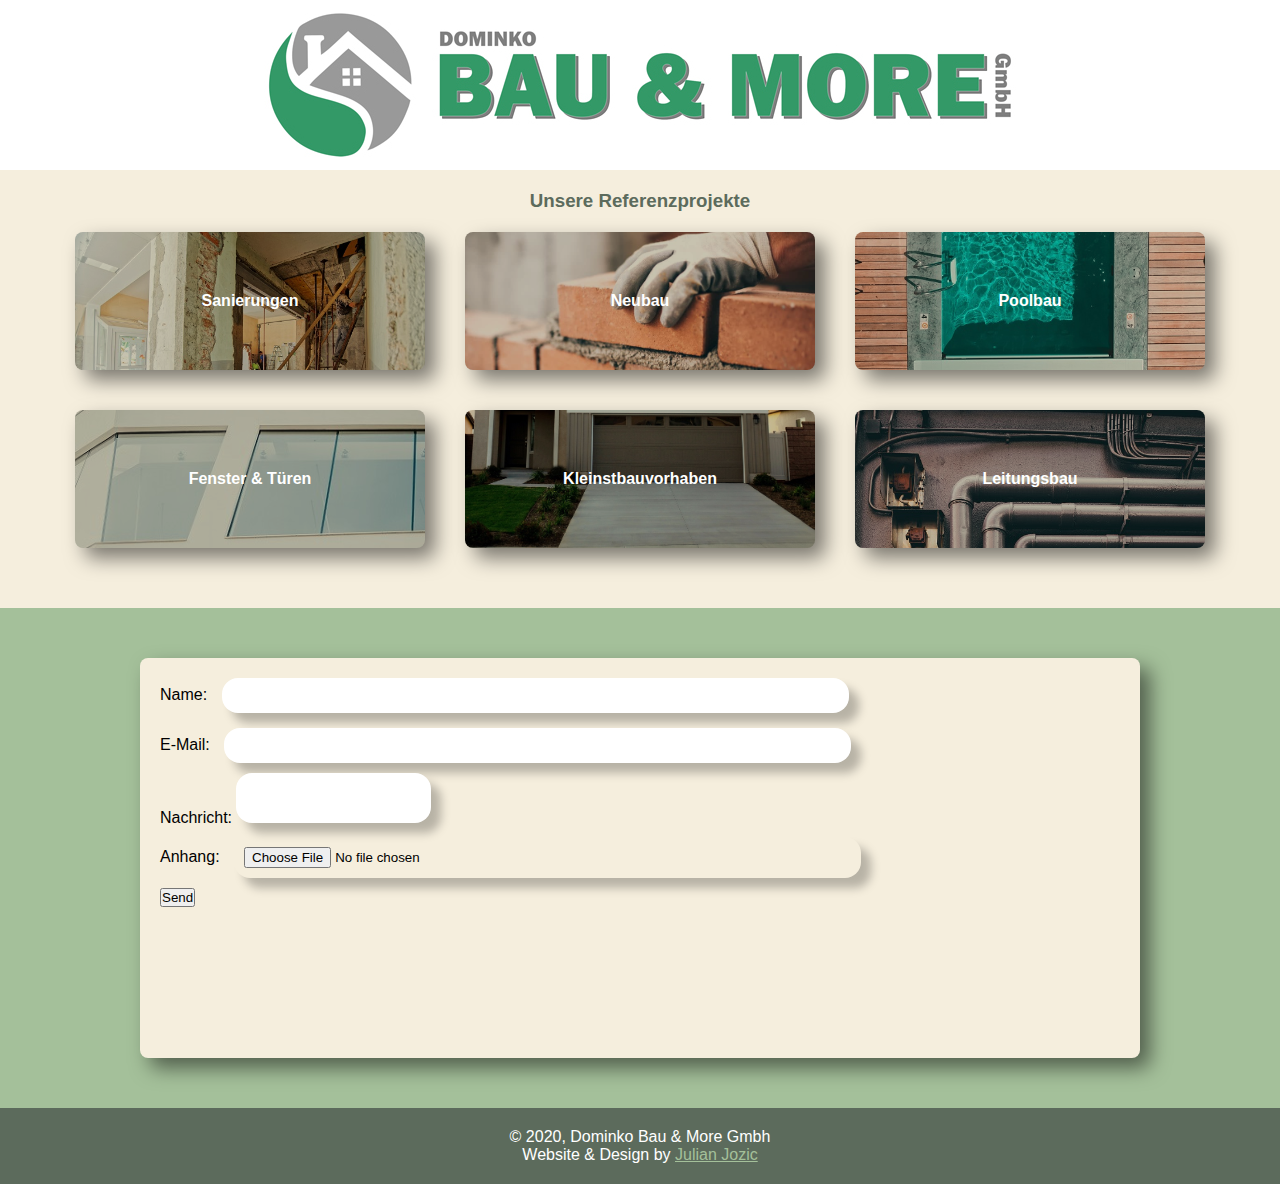
==== index.html @ f555ff7c "format and remove rechapta" ====
<html>
<head>
    <meta charset="UTF-8">
    <meta name="viewport" content="width=device-width, initial-scale=1.0">
    <title>Dominko Bau & More</title>
    <link rel="stylesheet" type="text/css" href="./style/style.css">
</head>
<meta charset="UTF-8">

<body>
    <div class="heading">
        <img src="./img/logo-bau-more.jpg" alt="logo">
    </div>
    <div class="content">
        <h3>Unsere Referenzprojekte</h3>
        <div class="columns">
            <a href="Sanierungen.html" class="sanierungen">Sanierungen</a>
            <a href="Neubau.html" class="neubau">Neubau</a>
            <a href="Poolbau.html" class="poolbau">Poolbau</a>
            <a href="Fenster.html" class="fenster">Fenster & Türen</a>
            <a href="Kleinstbauvorhaben.html" class="kleinstbau">Kleinstbauvorhaben</a>
            <a href="Leitungsbau.html" class="leitungsbau">Leitungsbau</a>
        </div>
    </div>
    <div class="divider">
        <div class="contact-form">
            <form name="contact" method="POST" data-netlify="true">
                <p>
                    <label>Name: <input type="text" name="name" /></label>
                </p>
                <p>
                    <label>E-Mail: <input type="email" name="email" /></label>
                </p>
                <p>
                    <label>Nachricht: <textarea name="message"></textarea></label>
                </p>
                <p>
                    <label>Anhang: <input type="file" /></label>
                </p>
                <p>
                    <button type="submit">Send</button>
                </p>
            </form>
        </div>
    </div>
    <footer>
        <p>&copy; 2020, Dominko Bau & More Gmbh </p>
        <p>Website & Design by <a href="https://jjozic.github.io">Julian Jozic</a></p>
    </footer>
</body>

</html>
---- style/style.css ----
*{
    margin: 0;
    padding: 0;
    font-family: "montserrat",sans-serif;
    box-sizing: border-box;
  }

/* variables */

:root {
    --ff-primary: 'Source Sans Pro', sans-serif;
    --ff-secondary: 'Source Code Pro', monospace;
    
    --fw-reg: 300;
    --fw-bold: 900;
    
    --clr-white: #F5EEDD;
    --clr-green: #A4C09A;
    --clr-dark: #5C6B5C;
    --clr-grey: #C7C2AF;
    --clr-accent: #16b8e0;
    
    --fs-h1: 3rem;
    --fs-h2: 2.25rem;
    --fs-h3: 1.25rem;
    --fs-body: 1rem;
    
    /* box shadow with 2 layers */
    --bs: 0.25em 0.25em 0.75em rgba(0,0,0,.25),
          0.125em 0.125em 0.25em rgba(0,0,0,.15);
}



html{
    background: var(--clr-white);
}

.heading{
    padding: 5px;
    margin-bottom: 20px;
    background-color: white;
    display: flex;
    justify-content: center;
}

.heading img{
    max-width: 80%;
}


.content{
    max-width: 1400px;
    margin: auto;
}

h3{
    text-align: center;
    color: var(--clr-dark);
}

h4{
    color: var(--clr-white);
    text-align: center;
}

.columns{
    display: flex;
    justify-content: center;
    flex-wrap: wrap;
}

.columns a{
    margin: 20px 20px;
    padding: 60px;
    border-radius: 0.5em;
    background-color: var(--clr-grey);
    width: 70%;
    max-width: 350px;
    text-align: center;
    box-shadow: 10px 10px 20px 0px rgba(0,0,0,0.5);
    text-decoration: none;
    color: rgb(255, 255, 255);
    font-weight: bold;
    transition: 
        transform 250ms cubic-bezier(.5, 0, .5, 1),
        opacity 250ms linear;
}

.columns a:hover{
    text-decoration: underline;
    transform: scale(1.1);  
}

.divider{
    margin-top: 40px;
    background-color: var(--clr-green);
    height: 500px;
    display: flex;
    flex-wrap: wrap;
    justify-content: center;
    align-items: center;
}

.contact-form{
    padding: 10px;
    height: 400px;
    width: 80%;
    max-width: 1000px;
    background: var(--clr-white);
    border-radius: 0.5em;
    box-shadow: 10px 10px 20px 0px rgba(0,0,0,0.5);
}

.contact-form input,
.contact-form p{
    margin: 5px 10px;
    width: 80%;
}

textarea:focus, input:focus{
    outline: none;
}

.contact-form input,
textarea{
    padding: 10px;
    border-color: white;
    box-shadow: 10px 10px 10px 0px rgba(0,0,0,0.25);
    border: none;
    border-radius: 1rem;
}

textarea{
    resize: none;
}

.submit{
    background-color: var(--clr-dark);
    box-shadow: 10px 10px 10px 0px rgba(0,0,0,0.25);
    padding: 15px;
    border-radius: 1rem;
    color: white;
    text-decoration: none;
    font-weight: 600;
}

.message{
    height: 150px; 
}

input[type=submit] {
    background-color: var(--clr-green);
    color: white;
    padding: 12px 20px;
    border: none;
    border-radius: 1em;
    cursor: pointer;
  }
  
  input[type=submit]:hover {
    background-color: #45a049;
  } 

footer{
    background-color: var(--clr-dark);
    padding: 20px;
    text-align: center;
    color: white;
    width: auto;
}

footer a{
    color: var(--clr-green);
}


/*backgrounds for columns*/
.neubau{
    background-image: url(../img/neubau.jpg);
    background-size: cover;
    background-blend-mode: multiply;
}

.poolbau{
    background-image: url(../img/poolbau.jpg);
    background-size: cover;
    background-blend-mode: multiply;
}

.fenster{
    background-image: url(../img/fenster.jpg);
    background-size: cover;
    background-blend-mode: multiply;
}

.sanierungen{
    background-image: url(../img/sanierung.jpg);
    background-size: cover;
    background-blend-mode: multiply;
}

.kleinstbau{
    background-image: url(../img/kleinstbau.jpg);
    background-size: cover;
    background-blend-mode: multiply;
}


.leitungsbau{
    background-image: url(../img/leitungsbau.jpg    );
    background-size: cover;
    background-blend-mode: multiply;
}
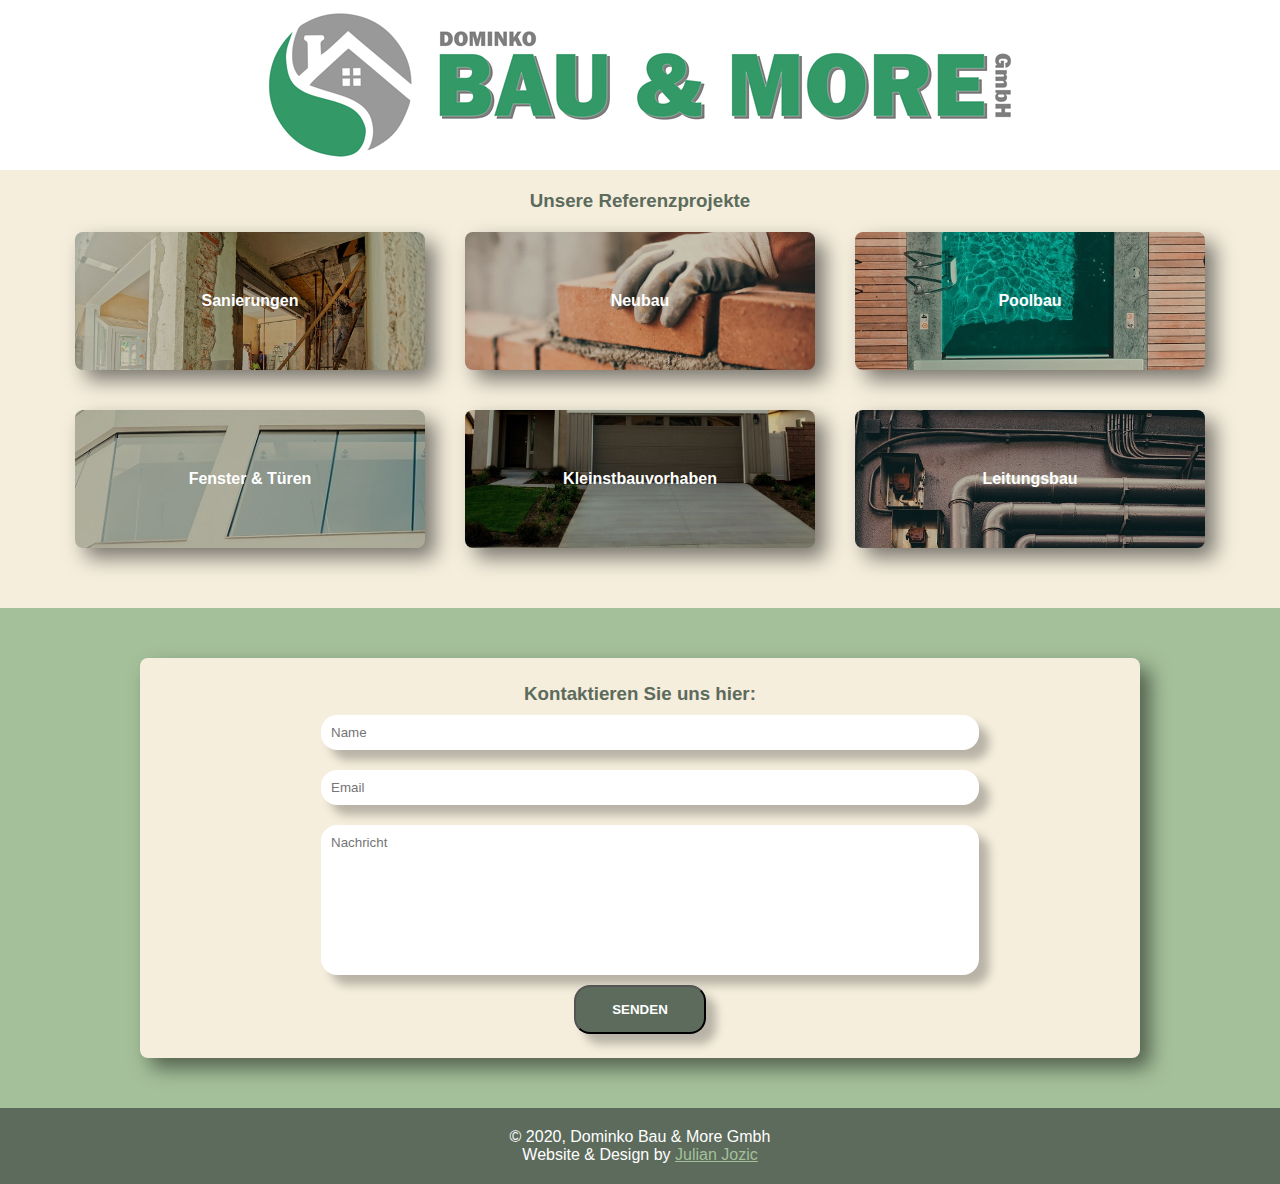
==== commit 255fb2c3: "Fixed contact form" ====
--- a/index.html
+++ b/index.html
@@ -1,4 +1,5 @@
 <html>
+
 <head>
     <meta charset="UTF-8">
     <meta name="viewport" content="width=device-width, initial-scale=1.0">
@@ -25,21 +26,12 @@
     <div class="divider">
         <div class="contact-form">
             <form name="contact" method="POST" data-netlify="true">
-                <p>
-                    <label>Name: <input type="text" name="name" /></label>
-                </p>
-                <p>
-                    <label>E-Mail: <input type="email" name="email" /></label>
-                </p>
-                <p>
-                    <label>Nachricht: <textarea name="message"></textarea></label>
-                </p>
-                <p>
-                    <label>Anhang: <input type="file" /></label>
-                </p>
-                <p>
-                    <button type="submit">Send</button>
-                </p>
+                <h3>Kontaktieren Sie uns hier:</h3>
+                <input type="text" name="name" placeholder="Name" />
+                <input type="email" name="email" placeholder="Email" />
+                <textarea name="message" placeholder="Nachricht"></textarea>
+                <br>
+                <button class="submit"  type="submit">SENDEN</button>
             </form>
         </div>
     </div>
--- a/style/style.css
+++ b/style/style.css
@@ -110,12 +110,16 @@
     background: var(--clr-white);
     border-radius: 0.5em;
     box-shadow: 10px 10px 20px 0px rgba(0,0,0,0.5);
+    display: flex;
+    justify-content: center;
+    align-items: center;
+    flex-wrap: wrap;
 }
 
 .contact-form input,
-.contact-form p{
-    margin: 5px 10px;
-    width: 80%;
+.contact-form textarea{
+    margin: 10px 10px;
+    width: 100%;
 }
 
 textarea:focus, input:focus{
@@ -132,6 +136,7 @@
 }
 
 textarea{
+    height: 150px;
     resize: none;
 }
 
@@ -143,24 +148,22 @@
     color: white;
     text-decoration: none;
     font-weight: 600;
+    cursor: pointer;
+    transition: transform 150ms cubic-bezier(.5, 0, .5, 1);
+    width: 20%;
+    margin-left: 40%;
+    margin-right: 40%;
+}
+
+.submit:hover{
+    background-color: darkgreen;
+    transform: scale(1.1);  
 }
 
 .message{
     height: 150px; 
 }
 
-input[type=submit] {
-    background-color: var(--clr-green);
-    color: white;
-    padding: 12px 20px;
-    border: none;
-    border-radius: 1em;
-    cursor: pointer;
-  }
-  
-  input[type=submit]:hover {
-    background-color: #45a049;
-  } 
 
 footer{
     background-color: var(--clr-dark);
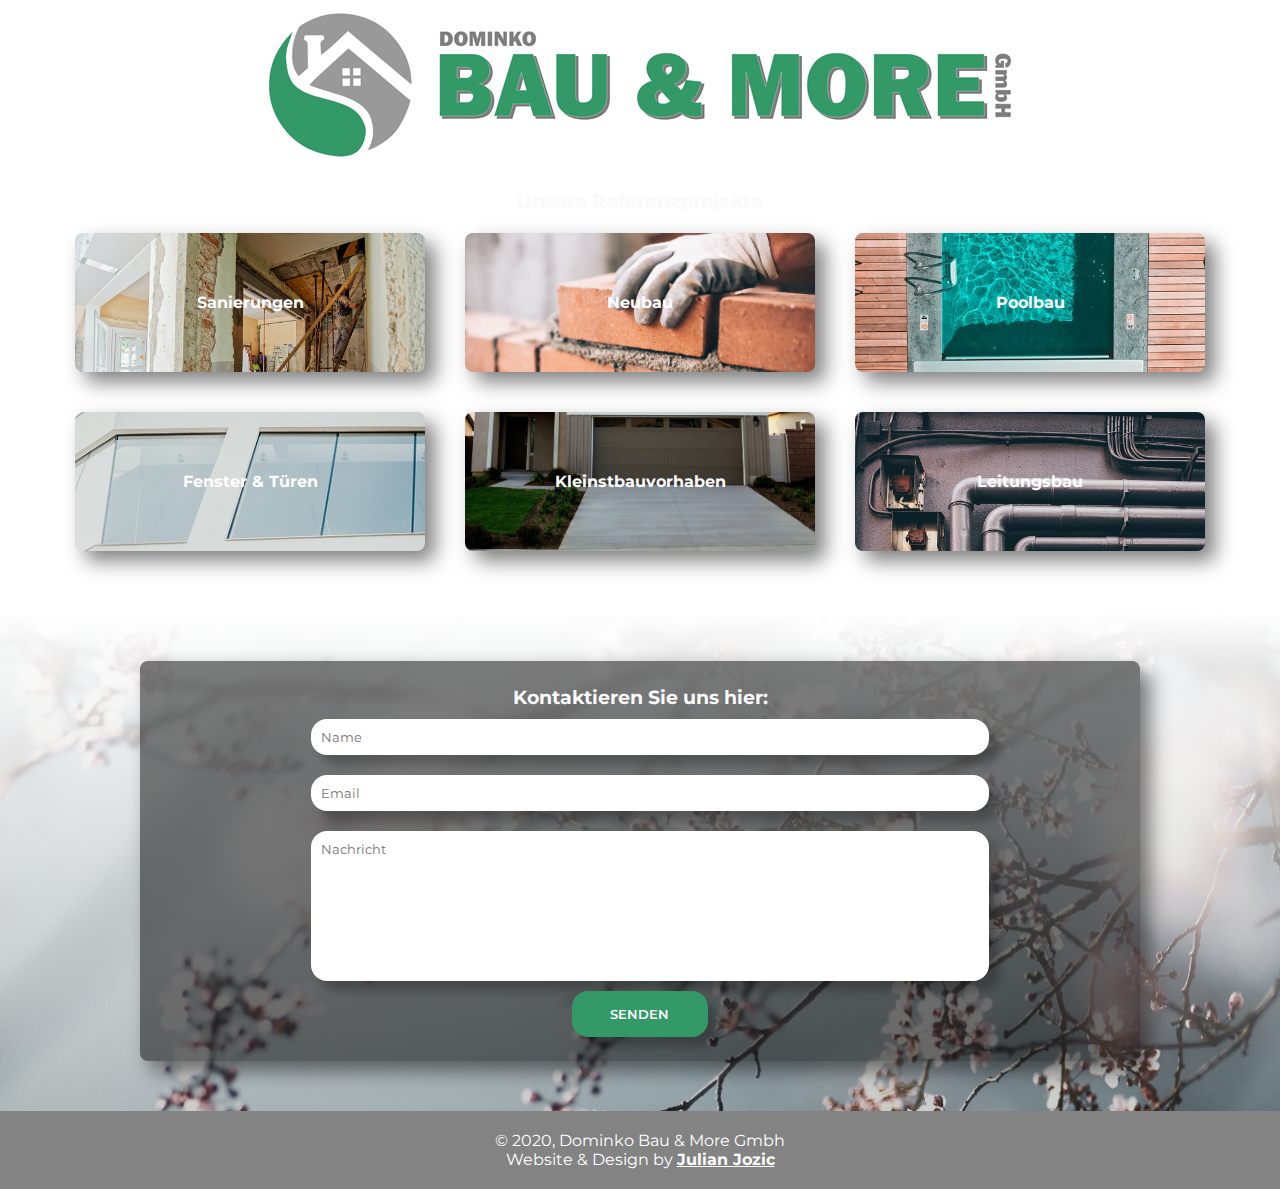
==== commit 055fbf64: "Changed design" ====
--- a/index.html
+++ b/index.html
@@ -4,6 +4,7 @@
     <meta charset="UTF-8">
     <meta name="viewport" content="width=device-width, initial-scale=1.0">
     <title>Dominko Bau & More</title>
+    <link href='https://fonts.googleapis.com/css?family=Montserrat' rel='stylesheet'>
     <link rel="stylesheet" type="text/css" href="./style/style.css">
 </head>
 <meta charset="UTF-8">
--- a/style/style.css
+++ b/style/style.css
@@ -1,7 +1,7 @@
 *{
     margin: 0;
     padding: 0;
-    font-family: "montserrat",sans-serif;
+    font-family: 'Montserrat';
     box-sizing: border-box;
   }
 
@@ -14,10 +14,12 @@
     --fw-reg: 300;
     --fw-bold: 900;
     
-    --clr-white: #F5EEDD;
-    --clr-green: #A4C09A;
-    --clr-dark: #5C6B5C;
-    --clr-grey: #C7C2AF;
+    --clr-white: rgb(250, 250, 250);
+    --clr-green: #339967;
+    --clr-darkgreen: #26754f;
+    --clr-lightgreen: rgb(108, 214, 149);
+    --clr-dark: rgb(131, 131, 131);
+    --clr-grey: rgb(247, 247, 247);
     --clr-accent: #16b8e0;
     
     --fs-h1: 3rem;
@@ -33,7 +35,7 @@
 
 
 html{
-    background: var(--clr-white);
+    background: rgb(255,255,255);
 }
 
 .heading{
@@ -48,7 +50,6 @@
     max-width: 80%;
 }
 
-
 .content{
     max-width: 1400px;
     margin: auto;
@@ -56,7 +57,7 @@
 
 h3{
     text-align: center;
-    color: var(--clr-dark);
+    color: var(--clr-white);
 }
 
 h4{
@@ -79,8 +80,9 @@
     max-width: 350px;
     text-align: center;
     box-shadow: 10px 10px 20px 0px rgba(0,0,0,0.5);
+    box-shadow: 10px 10px 20px 0px rgba(0,0,0,0.5);
     text-decoration: none;
-    color: rgb(255, 255, 255);
+    color: white;
     font-weight: bold;
     transition: 
         transform 250ms cubic-bezier(.5, 0, .5, 1),
@@ -94,7 +96,10 @@
 
 .divider{
     margin-top: 40px;
-    background-color: var(--clr-green);
+    background-image: linear-gradient(to bottom, rgba(255, 255, 255) 0%,rgba(0,0,0,0.2) 100%), url(../img/ast.jpg);
+
+    
+    background-size: cover;
     height: 500px;
     display: flex;
     flex-wrap: wrap;
@@ -107,7 +112,7 @@
     height: 400px;
     width: 80%;
     max-width: 1000px;
-    background: var(--clr-white);
+    background: rgba(0,0,0,0.5);
     border-radius: 0.5em;
     box-shadow: 10px 10px 20px 0px rgba(0,0,0,0.5);
     display: flex;
@@ -141,7 +146,8 @@
 }
 
 .submit{
-    background-color: var(--clr-dark);
+    background-color: var(--clr-green);
+    border: none;
     box-shadow: 10px 10px 10px 0px rgba(0,0,0,0.25);
     padding: 15px;
     border-radius: 1rem;
@@ -156,7 +162,7 @@
 }
 
 .submit:hover{
-    background-color: darkgreen;
+    background-color: var(--clr-darkgreen);
     transform: scale(1.1);  
 }
 
@@ -174,7 +180,12 @@
 }
 
 footer a{
-    color: var(--clr-green);
+    color: var(--clr-white);
+    font-weight: bolder;
+}
+
+footer a:hover{
+    color: var(--clr-darkgreen);
 }
 
 
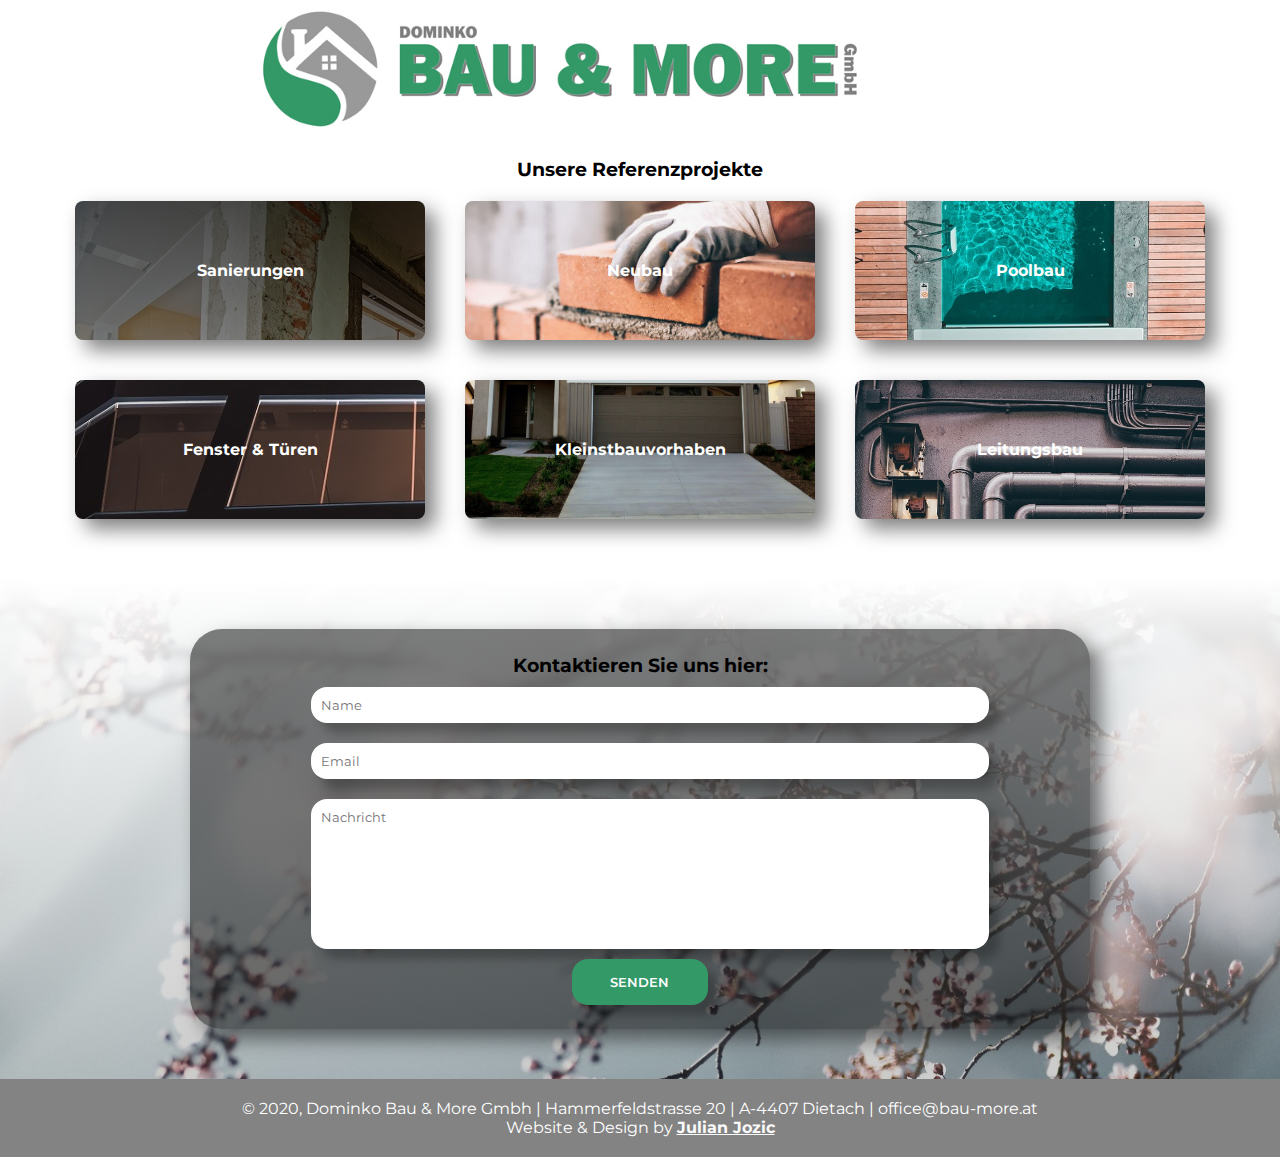
==== commit e779d5db: "visual changes" ====
--- a/index.html
+++ b/index.html
@@ -11,7 +11,9 @@
 
 <body>
     <div class="heading">
-        <img src="./img/logo-bau-more.jpg" alt="logo">
+        <a href="/">
+            <img src="./img/logo-bau-more.jpg" alt="logo">
+        </a>
     </div>
     <div class="content">
         <h3>Unsere Referenzprojekte</h3>
@@ -32,12 +34,12 @@
                 <input type="email" name="email" placeholder="Email" />
                 <textarea name="message" placeholder="Nachricht"></textarea>
                 <br>
-                <button class="submit"  type="submit">SENDEN</button>
+                <button class="submit" type="submit">SENDEN</button>
             </form>
         </div>
     </div>
     <footer>
-        <p>&copy; 2020, Dominko Bau & More Gmbh </p>
+        <p>&copy; 2020, Dominko Bau & More Gmbh | Hammerfeldstrasse 20 | A-4407 Dietach | office@bau-more.at</p>
         <p>Website & Design by <a href="https://jjozic.github.io">Julian Jozic</a></p>
     </footer>
 </body>
--- a/style/style.css
+++ b/style/style.css
@@ -57,7 +57,7 @@
 
 h3{
     text-align: center;
-    color: var(--clr-white);
+    color: black;
 }
 
 h4{
@@ -96,9 +96,7 @@
 
 .divider{
     margin-top: 40px;
-    background-image: linear-gradient(to bottom, rgba(255, 255, 255) 0%,rgba(0,0,0,0.2) 100%), url(../img/ast.jpg);
-
-    
+    background-image: linear-gradient(to bottom, rgba(255, 255, 255) 0%,rgba(0,0,0,0.2) 100%), url(../img/ast.jpg);    
     background-size: cover;
     height: 500px;
     display: flex;
@@ -111,9 +109,9 @@
     padding: 10px;
     height: 400px;
     width: 80%;
-    max-width: 1000px;
+    max-width: 900px;
     background: rgba(0,0,0,0.5);
-    border-radius: 0.5em;
+    border-radius: 2rem;
     box-shadow: 10px 10px 20px 0px rgba(0,0,0,0.5);
     display: flex;
     justify-content: center;
@@ -190,6 +188,21 @@
 
 
 /*backgrounds for columns*/
+.sanierungen{
+    background:
+        /* top, transparent black, faked with gradient */ 
+        linear-gradient(
+          rgba(0, 0, 0, 0.7), 
+          rgba(0, 0, 0, 0.5)
+        ),
+        /* bottom, image */
+        url(../img/sanierung.jpg);
+}
+    .backup{background-color: white;
+    background-image: url(../img/sanierung.jpg);
+    background-size: cover;
+    background-blend-mode: darken;
+}
 .neubau{
     background-image: url(../img/neubau.jpg);
     background-size: cover;
@@ -203,26 +216,22 @@
 }
 
 .fenster{
+    background-color: black;
     background-image: url(../img/fenster.jpg);
     background-size: cover;
-    background-blend-mode: multiply;
-}
-
-.sanierungen{
-    background-image: url(../img/sanierung.jpg);
-    background-size: cover;
-    background-blend-mode: multiply;
-}
+    background-blend-mode: difference;
+}
+
 
 .kleinstbau{
     background-image: url(../img/kleinstbau.jpg);
     background-size: cover;
     background-blend-mode: multiply;
-}
+}   
 
 
 .leitungsbau{
-    background-image: url(../img/leitungsbau.jpg    );
+    background-image: url(../img/leitungsbau.jpg);
     background-size: cover;
     background-blend-mode: multiply;
 }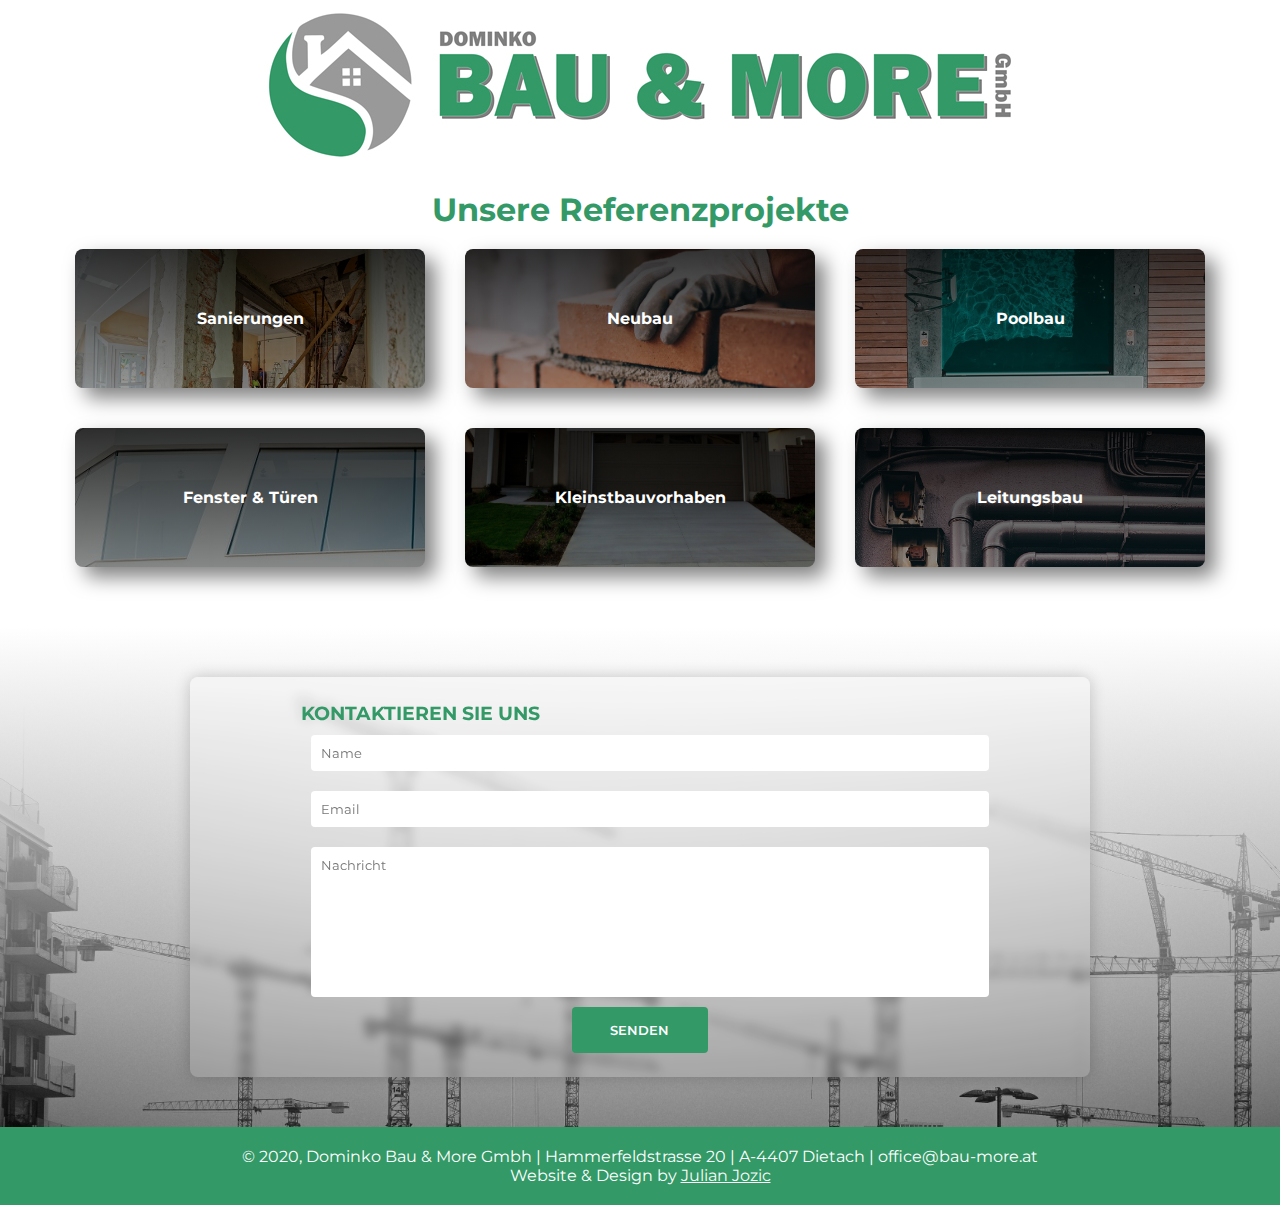
==== commit 277dee71: "Changed background img; changed contactform look; changed footer color" ====
--- a/index.html
+++ b/index.html
@@ -16,7 +16,7 @@
         </a>
     </div>
     <div class="content">
-        <h3>Unsere Referenzprojekte</h3>
+        <h1>Unsere Referenzprojekte</h1>
         <div class="columns">
             <a href="Sanierungen.html" class="sanierungen">Sanierungen</a>
             <a href="Neubau.html" class="neubau">Neubau</a>
@@ -29,7 +29,7 @@
     <div class="divider">
         <div class="contact-form">
             <form name="contact" method="POST" data-netlify="true">
-                <h3>Kontaktieren Sie uns hier:</h3>
+                <h3>Kontaktieren Sie uns</h3>
                 <input type="text" name="name" placeholder="Name" />
                 <input type="email" name="email" placeholder="Email" />
                 <textarea name="message" placeholder="Nachricht"></textarea>
--- a/style/style.css
+++ b/style/style.css
@@ -1,237 +1,221 @@
-*{
-    margin: 0;
-    padding: 0;
-    font-family: 'Montserrat';
-    box-sizing: border-box;
-  }
-
+* {
+  margin: 0;
+  padding: 0;
+  font-family: "Montserrat";
+  box-sizing: border-box;
+}
 /* variables */
 
 :root {
-    --ff-primary: 'Source Sans Pro', sans-serif;
-    --ff-secondary: 'Source Code Pro', monospace;
-    
-    --fw-reg: 300;
-    --fw-bold: 900;
-    
-    --clr-white: rgb(250, 250, 250);
-    --clr-green: #339967;
-    --clr-darkgreen: #26754f;
-    --clr-lightgreen: rgb(108, 214, 149);
-    --clr-dark: rgb(131, 131, 131);
-    --clr-grey: rgb(247, 247, 247);
-    --clr-accent: #16b8e0;
-    
-    --fs-h1: 3rem;
-    --fs-h2: 2.25rem;
-    --fs-h3: 1.25rem;
-    --fs-body: 1rem;
-    
-    /* box shadow with 2 layers */
-    --bs: 0.25em 0.25em 0.75em rgba(0,0,0,.25),
-          0.125em 0.125em 0.25em rgba(0,0,0,.15);
-}
-
-
-
-html{
-    background: rgb(255,255,255);
-}
-
-.heading{
-    padding: 5px;
-    margin-bottom: 20px;
-    background-color: white;
-    display: flex;
-    justify-content: center;
-}
-
-.heading img{
-    max-width: 80%;
-}
-
-.content{
-    max-width: 1400px;
-    margin: auto;
-}
-
-h3{
-    text-align: center;
-    color: black;
-}
-
-h4{
-    color: var(--clr-white);
-    text-align: center;
-}
-
-.columns{
-    display: flex;
-    justify-content: center;
-    flex-wrap: wrap;
-}
-
-.columns a{
-    margin: 20px 20px;
-    padding: 60px;
-    border-radius: 0.5em;
-    background-color: var(--clr-grey);
-    width: 70%;
-    max-width: 350px;
-    text-align: center;
-    box-shadow: 10px 10px 20px 0px rgba(0,0,0,0.5);
-    box-shadow: 10px 10px 20px 0px rgba(0,0,0,0.5);
-    text-decoration: none;
-    color: white;
-    font-weight: bold;
-    transition: 
-        transform 250ms cubic-bezier(.5, 0, .5, 1),
-        opacity 250ms linear;
-}
-
-.columns a:hover{
-    text-decoration: underline;
-    transform: scale(1.1);  
-}
-
-.divider{
-    margin-top: 40px;
-    background-image: linear-gradient(to bottom, rgba(255, 255, 255) 0%,rgba(0,0,0,0.2) 100%), url(../img/ast.jpg);    
-    background-size: cover;
-    height: 500px;
-    display: flex;
-    flex-wrap: wrap;
-    justify-content: center;
-    align-items: center;
-}
-
-.contact-form{
-    padding: 10px;
-    height: 400px;
-    width: 80%;
-    max-width: 900px;
-    background: rgba(0,0,0,0.5);
-    border-radius: 2rem;
-    box-shadow: 10px 10px 20px 0px rgba(0,0,0,0.5);
-    display: flex;
-    justify-content: center;
-    align-items: center;
-    flex-wrap: wrap;
+  --ff-primary: "Source Sans Pro", sans-serif;
+  --ff-secondary: "Source Code Pro", monospace;
+
+  --fw-reg: 300;
+  --fw-bold: 900;
+
+  --clr-white: rgb(250, 250, 250);
+  --clr-green: #339967;
+  --clr-darkgreen: #26754f;
+  --clr-lightgreen: rgb(108, 214, 149);
+  --clr-dark: rgb(131, 131, 131);
+  --clr-grey: rgb(247, 247, 247);
+  --clr-accent: #16b8e0;
+
+  --fs-h1: 3rem;
+  --fs-h2: 2.25rem;
+  --fs-h3: 1.25rem;
+  --fs-body: 1rem;
+
+  /* box shadow with 2 layers */
+  --bs: 0.25em 0.25em 0.75em rgba(0, 0, 0, 0.25),
+    0.125em 0.125em 0.25em rgba(0, 0, 0, 0.15);
+}
+
+html {
+  background: rgb(255, 255, 255);
+}
+
+.heading a {
+  padding: 5px;
+  margin-bottom: 20px;
+  background-color: white;
+  display: flex;
+  justify-content: center;
+}
+
+.heading a img {
+  max-width: 80%;
+}
+
+.content {
+  max-width: 1400px;
+  margin: auto;
+}
+
+h1 {
+  text-align: center;
+  color: var(--clr-green);
+  /* text-transform: uppercase; */
+}
+
+h4 {
+  color: var(--clr-white);
+  text-align: center;
+}
+
+.columns {
+  display: flex;
+  justify-content: center;
+  flex-wrap: wrap;
+}
+
+.columns a {
+  margin: 20px 20px;
+  padding: 60px;
+  border-radius: 0.5em;
+  background-color: var(--clr-grey);
+  width: 70%;
+  max-width: 350px;
+  text-align: center;
+  box-shadow: 10px 10px 20px 0px rgba(0, 0, 0, 0.5);
+  text-decoration: none;
+  color: white;
+  font-weight: bold;
+  transition: transform 250ms cubic-bezier(0.5, 0, 0.5, 1), opacity 250ms linear;
+}
+
+.columns a:hover {
+  transform: scale(1.1);
+}
+
+.divider {
+  margin-top: 40px;
+  background-image: linear-gradient(
+      to bottom,
+      rgba(255, 255, 255) 0%,
+      rgba(0, 0, 0, 0.2) 100%
+    ),
+    url(../img/haus.jpg);
+  background-size: cover;
+  height: 500px;
+  display: flex;
+  flex-wrap: wrap;
+  justify-content: center;
+  align-items: center;
+}
+
+.contact-form {
+  padding: 10px;
+  height: 400px;
+  width: 80%;
+  max-width: 900px;
+  background-color: rgba(255, 255, 255, 0.15);
+  backdrop-filter: blur(5px);
+  border-radius: 0.5rem;
+  box-shadow: 0 0 1rem 0 rgba(0, 0, 0, 0.2);
+  display: flex;
+  justify-content: center;
+  align-items: center;
+  flex-wrap: wrap;
+  text-transform: uppercase;
+
+}
+
+.contact-form h3 {
+  color: var(--clr-green);
 }
 
 .contact-form input,
-.contact-form textarea{
-    margin: 10px 10px;
-    width: 100%;
-}
-
-textarea:focus, input:focus{
-    outline: none;
+.contact-form textarea {
+  margin: 10px 10px;
+  width: 100%;
+}
+
+textarea:focus,
+input:focus {
+  outline: none;
 }
 
 .contact-form input,
-textarea{
-    padding: 10px;
-    border-color: white;
-    box-shadow: 10px 10px 10px 0px rgba(0,0,0,0.25);
-    border: none;
-    border-radius: 1rem;
-}
-
-textarea{
-    height: 150px;
-    resize: none;
-}
-
-.submit{
-    background-color: var(--clr-green);
-    border: none;
-    box-shadow: 10px 10px 10px 0px rgba(0,0,0,0.25);
-    padding: 15px;
-    border-radius: 1rem;
-    color: white;
-    text-decoration: none;
-    font-weight: 600;
-    cursor: pointer;
-    transition: transform 150ms cubic-bezier(.5, 0, .5, 1);
-    width: 20%;
-    margin-left: 40%;
-    margin-right: 40%;
-}
-
-.submit:hover{
-    background-color: var(--clr-darkgreen);
-    transform: scale(1.1);  
-}
-
-.message{
-    height: 150px; 
-}
-
-
-footer{
-    background-color: var(--clr-dark);
-    padding: 20px;
-    text-align: center;
-    color: white;
-    width: auto;
-}
-
-footer a{
-    color: var(--clr-white);
-    font-weight: bolder;
-}
-
-footer a:hover{
-    color: var(--clr-darkgreen);
-}
-
-
-/*backgrounds for columns*/
-.sanierungen{
-    background:
-        /* top, transparent black, faked with gradient */ 
-        linear-gradient(
-          rgba(0, 0, 0, 0.7), 
-          rgba(0, 0, 0, 0.5)
-        ),
-        /* bottom, image */
-        url(../img/sanierung.jpg);
-}
-    .backup{background-color: white;
-    background-image: url(../img/sanierung.jpg);
-    background-size: cover;
-    background-blend-mode: darken;
-}
-.neubau{
-    background-image: url(../img/neubau.jpg);
-    background-size: cover;
-    background-blend-mode: multiply;
-}
-
-.poolbau{
-    background-image: url(../img/poolbau.jpg);
-    background-size: cover;
-    background-blend-mode: multiply;
-}
-
-.fenster{
-    background-color: black;
-    background-image: url(../img/fenster.jpg);
-    background-size: cover;
-    background-blend-mode: difference;
-}
-
-
-.kleinstbau{
-    background-image: url(../img/kleinstbau.jpg);
-    background-size: cover;
-    background-blend-mode: multiply;
-}   
-
-
-.leitungsbau{
-    background-image: url(../img/leitungsbau.jpg);
-    background-size: cover;
-    background-blend-mode: multiply;
-}+textarea {
+  padding: 10px;
+  border-color: white;
+  border: none;
+  border-radius: 0.25rem;
+}
+
+textarea {
+  height: 150px;
+  resize: none;
+}
+
+.submit {
+  background-color: var(--clr-green);
+  border: none;
+  padding: 15px;
+  border-radius: 0.25rem;
+  color: white;
+  text-decoration: none;
+  font-weight: 600;
+  cursor: pointer;
+  transition: 250ms cubic-bezier(0.5, 0, 0.5, 1);
+  width: 20%;
+  margin-left: 40%;
+  margin-right: 40%;
+}
+
+.submit:hover {
+  background-color: var(--clr-darkgreen);
+}
+
+.message {
+  height: 150px;
+}
+
+footer {
+  background-color: var(--clr-green);
+  padding: 20px;
+  text-align: center;
+  color: white;
+  width: auto;
+}
+
+footer a {
+  color: var(--clr-white);
+}
+
+footer a:hover {
+  font-weight: bolder;
+}
+
+.sanierungen {
+  background: linear-gradient(rgba(0, 0, 0, 0.8), rgba(0, 0, 0, 0.4)),
+    url(../img/sanierung.jpg);
+  background-size: cover;
+}
+
+.neubau {
+  background: linear-gradient(rgba(0, 0, 0, 0.8), rgba(0, 0, 0, 0.4)),
+    url(../img/neubau.jpg);
+  background-size: cover;
+}
+.poolbau {
+  background: linear-gradient(rgba(0, 0, 0, 0.8), rgba(0, 0, 0, 0.4)),
+    url(../img/poolbau.jpg);
+  background-size: cover;
+}
+.fenster {
+  background: linear-gradient(rgba(0, 0, 0, 0.8), rgba(0, 0, 0, 0.4)),
+    url(../img/fenster.jpg);
+  background-size: cover;
+}
+.kleinstbau {
+  background: linear-gradient(rgba(0, 0, 0, 0.8), rgba(0, 0, 0, 0.4)),
+    url(../img/kleinstbau.jpg);
+  background-size: cover;
+}
+.leitungsbau {
+  background: linear-gradient(rgba(0, 0, 0, 0.8), rgba(0, 0, 0, 0.4)),
+    url(../img/leitungsbau.jpg);
+  background-size: cover;
+}
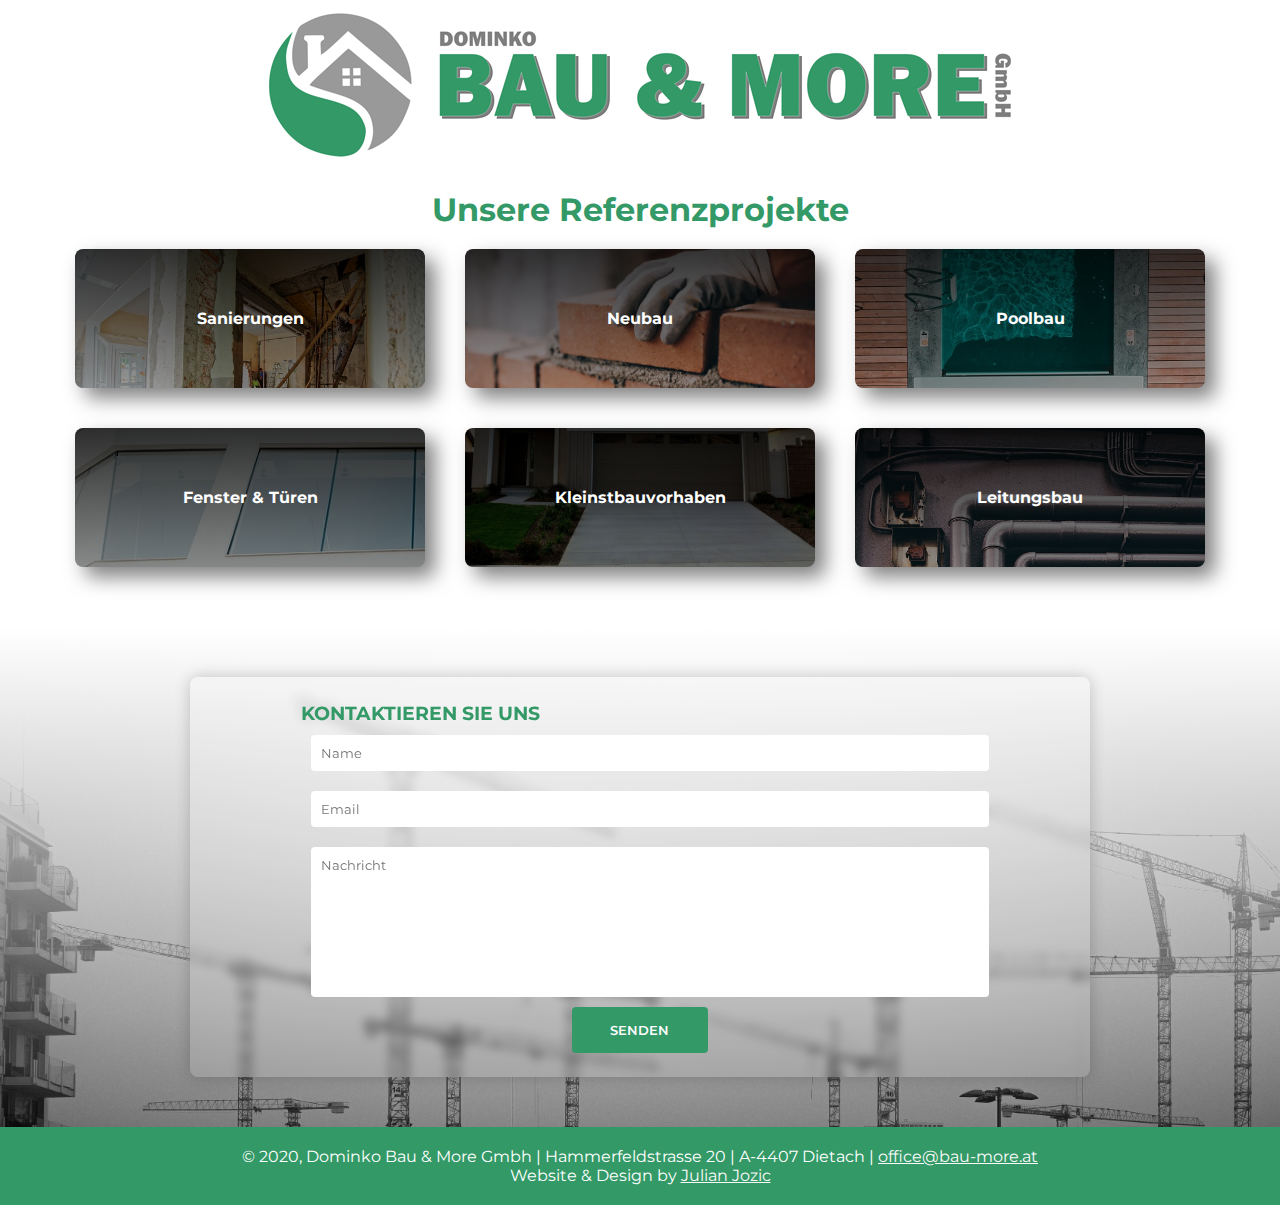
==== commit d590bde4: "Changed to maillink" ====
--- a/index.html
+++ b/index.html
@@ -39,7 +39,7 @@
         </div>
     </div>
     <footer>
-        <p>&copy; 2020, Dominko Bau & More Gmbh | Hammerfeldstrasse 20 | A-4407 Dietach | office@bau-more.at</p>
+        <p>&copy; 2020, Dominko Bau & More Gmbh | Hammerfeldstrasse 20 | A-4407 Dietach | <a href="mailto:office@bau-more.at">office@bau-more.at</a></p>
         <p>Website & Design by <a href="https://jjozic.github.io">Julian Jozic</a></p>
     </footer>
 </body>
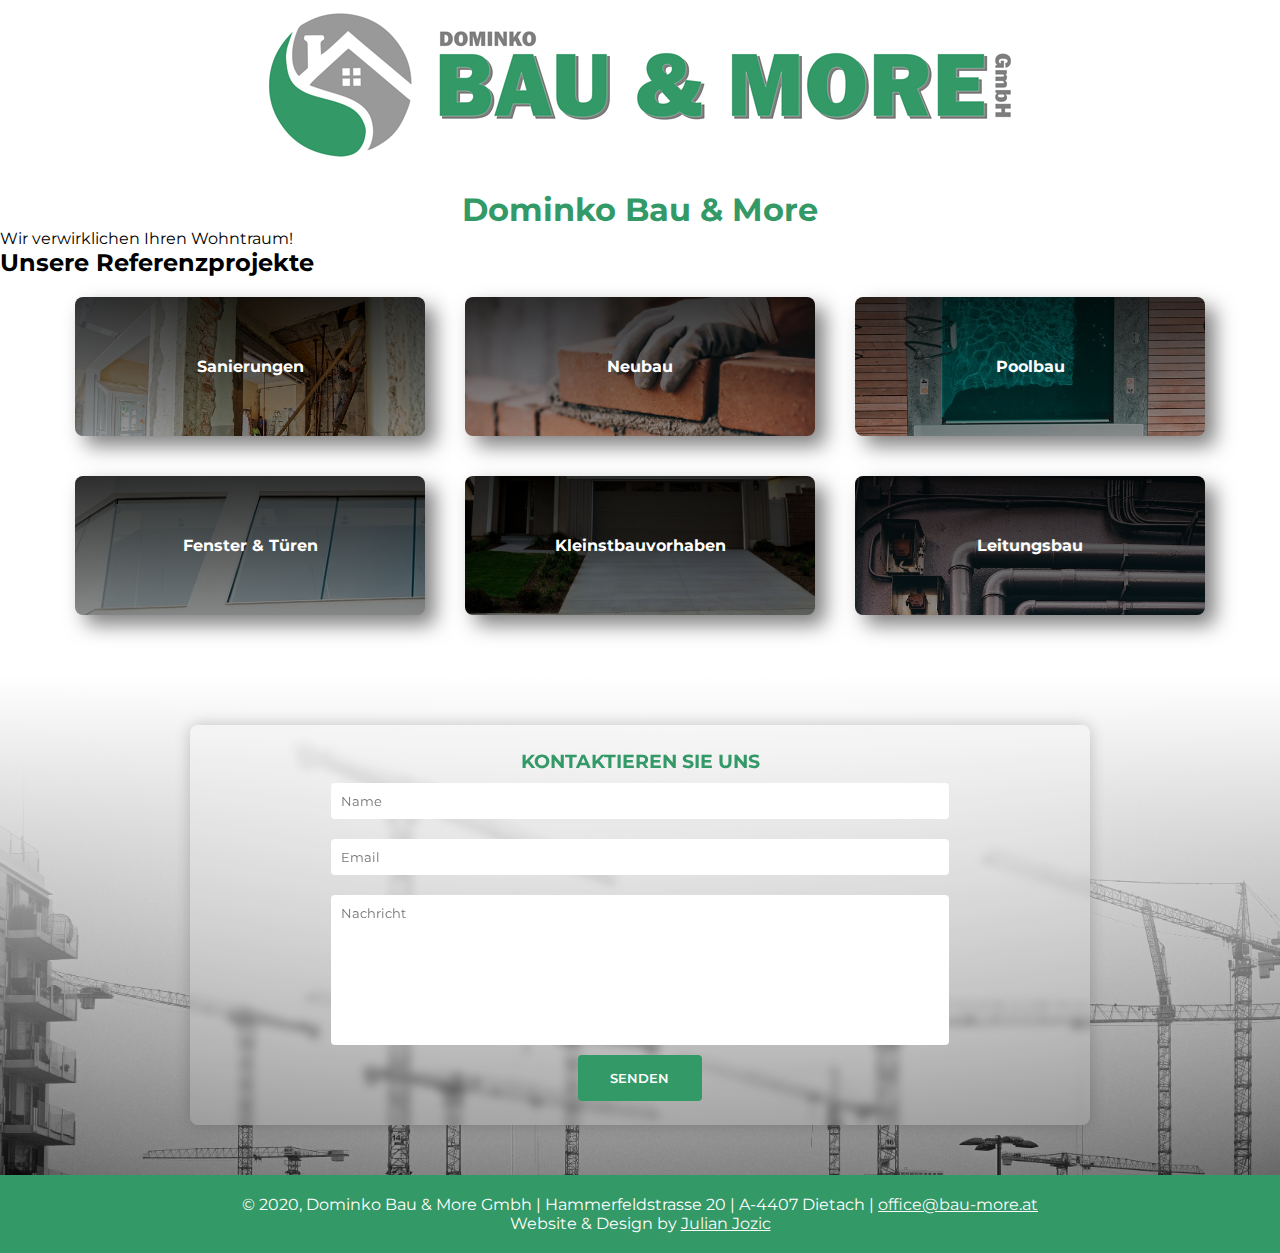
==== commit 5c13361a: "Added some text & transition" ====
--- a/index.html
+++ b/index.html
@@ -16,7 +16,11 @@
         </a>
     </div>
     <div class="content">
-        <h1>Unsere Referenzprojekte</h1>
+        <h1>Dominko Bau & More</h1>
+        <p>
+            Wir verwirklichen Ihren Wohntraum!
+        </p>
+        <h2>Unsere Referenzprojekte</h2>
         <div class="columns">
             <a href="Sanierungen.html" class="sanierungen">Sanierungen</a>
             <a href="Neubau.html" class="neubau">Neubau</a>
--- a/style/style.css
+++ b/style/style.css
@@ -111,6 +111,7 @@
   max-width: 900px;
   background-color: rgba(255, 255, 255, 0.15);
   backdrop-filter: blur(5px);
+  -webkit-backdrop-filter: blur(5px);
   border-radius: 0.5rem;
   box-shadow: 0 0 1rem 0 rgba(0, 0, 0, 0.2);
   display: flex;
@@ -123,11 +124,12 @@
 
 .contact-form h3 {
   color: var(--clr-green);
+  text-align: center;
 }
 
 .contact-form input,
 .contact-form textarea {
-  margin: 10px 10px;
+  margin: 10px 0;
   width: 100%;
 }
 
@@ -182,10 +184,11 @@
 
 footer a {
   color: var(--clr-white);
+  transition: 250ms cubic-bezier(0.5, 0, 0.5, 1);
 }
 
 footer a:hover {
-  font-weight: bolder;
+  color: var(--clr-darkgreen);
 }
 
 .sanierungen {
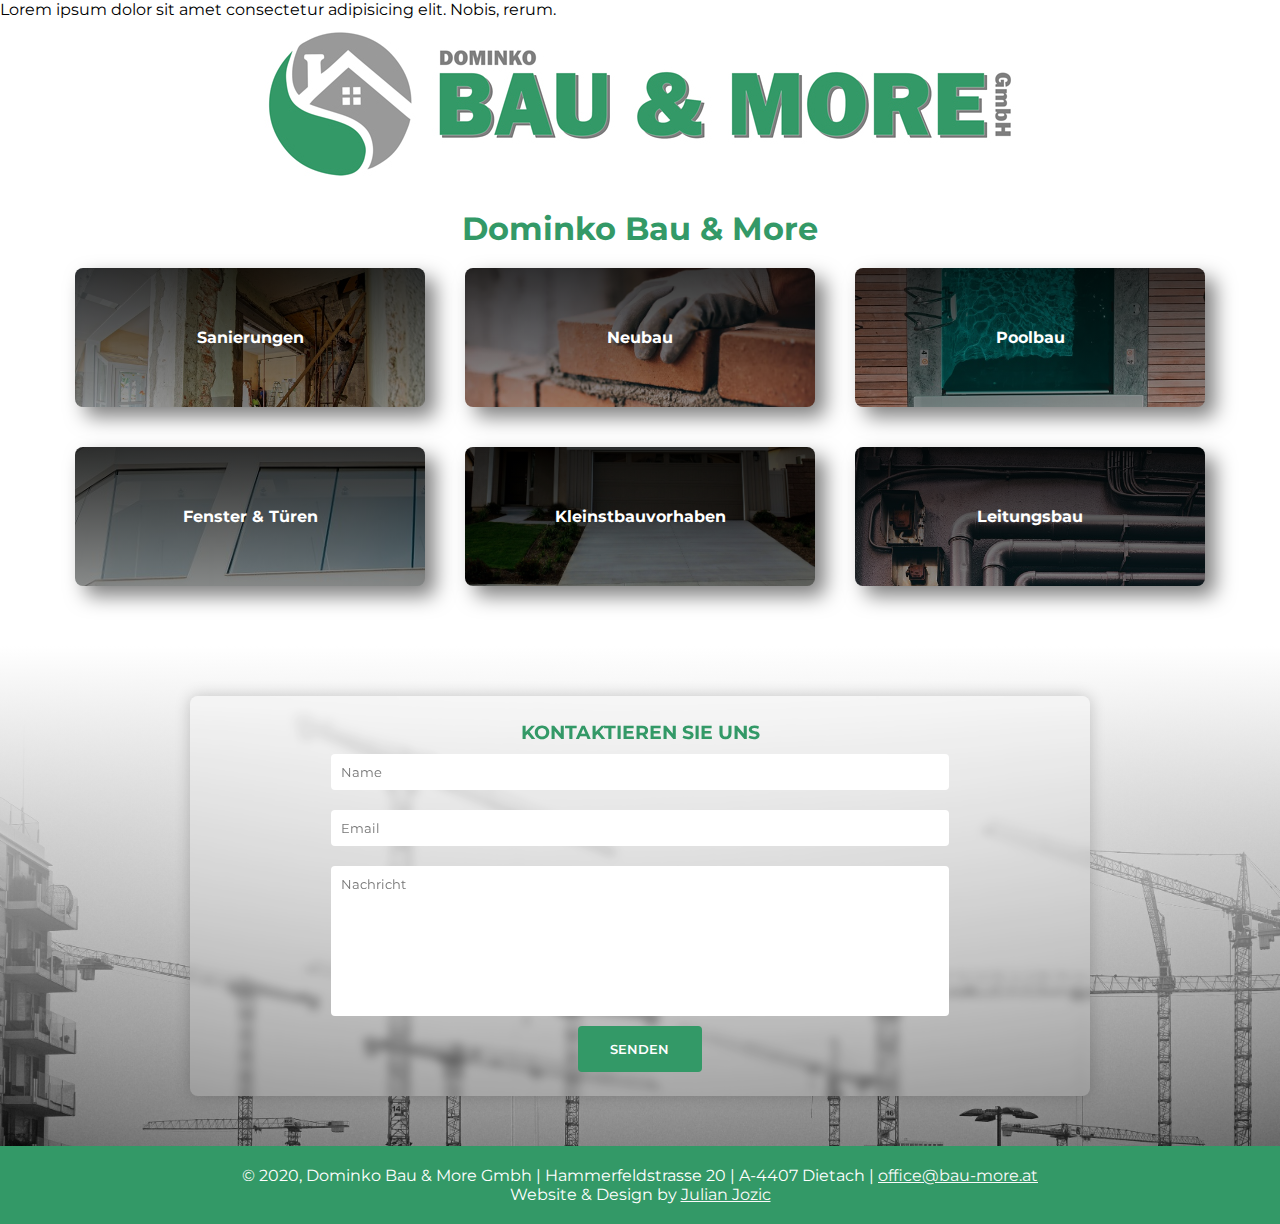
==== commit 6e8c6bc5: "custom contact form page" ====
--- a/index.html
+++ b/index.html
@@ -8,7 +8,7 @@
     <link rel="stylesheet" type="text/css" href="./style/style.css">
 </head>
 <meta charset="UTF-8">
-
+Lorem ipsum dolor sit amet consectetur adipisicing elit. Nobis, rerum.
 <body>
     <div class="heading">
         <a href="/">
@@ -17,10 +17,10 @@
     </div>
     <div class="content">
         <h1>Dominko Bau & More</h1>
-        <p>
+        <!-- <p>
             Wir verwirklichen Ihren Wohntraum!
         </p>
-        <h2>Unsere Referenzprojekte</h2>
+        <h2>Unsere Referenzprojekte</h2> -->
         <div class="columns">
             <a href="Sanierungen.html" class="sanierungen">Sanierungen</a>
             <a href="Neubau.html" class="neubau">Neubau</a>
@@ -32,7 +32,7 @@
     </div>
     <div class="divider">
         <div class="contact-form">
-            <form name="contact" method="POST" data-netlify="true">
+            <form name="contact" method="POST" data-netlify="true" action="erfolgreich.html">
                 <h3>Kontaktieren Sie uns</h3>
                 <input type="text" name="name" placeholder="Name" />
                 <input type="email" name="email" placeholder="Email" />
